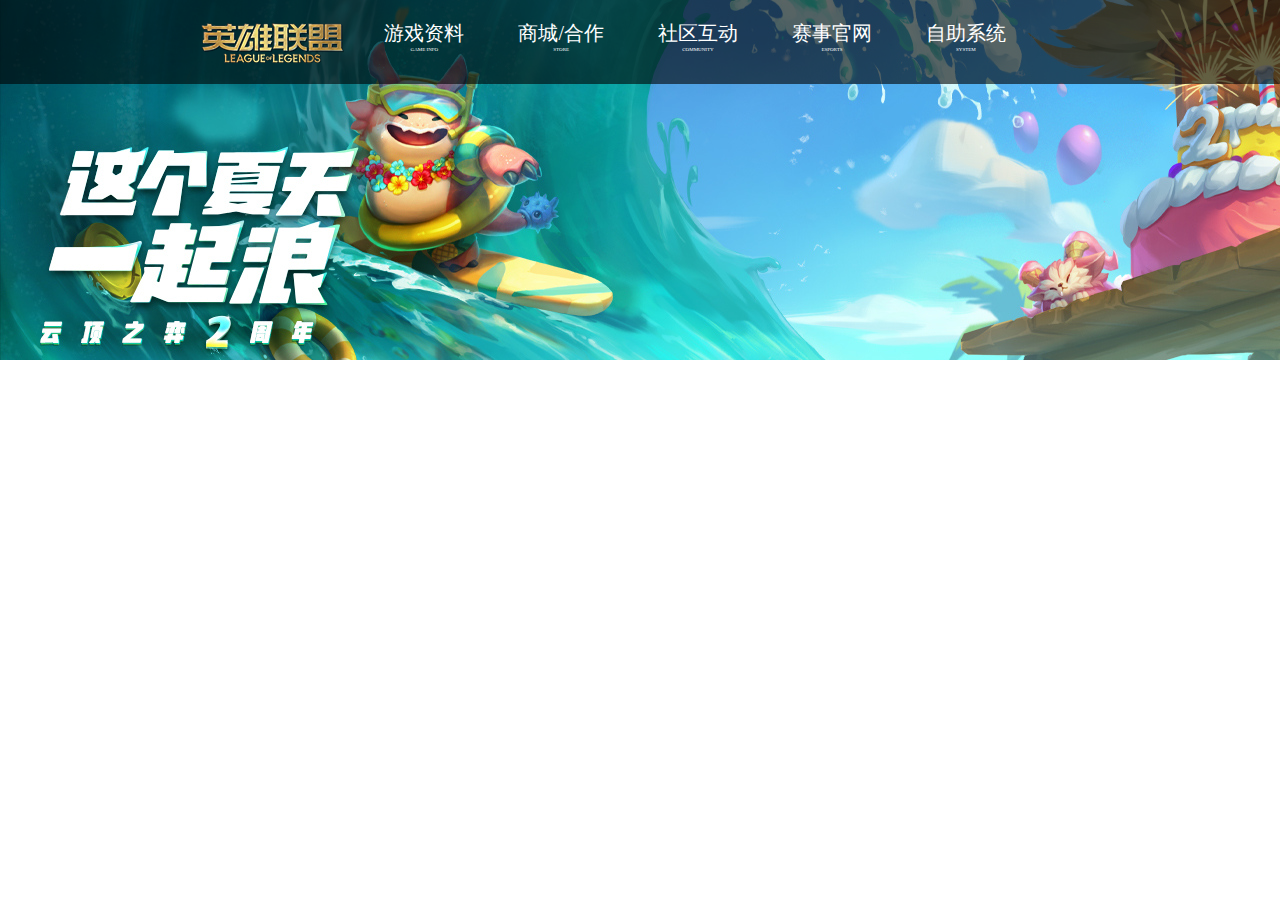
==== 英雄联盟/英雄联盟.html @ 0759413c "实践项目" ====
<!DOCTYPE html>
<html lang="en">
<head>
    <meta charset="UTF-8">
    <meta http-equiv="X-UA-Compatible" content="IE=edge">
    <meta name="viewport" content="width=device-width, initial-scale=1.0">
    <title>英雄联盟</title>
    <link rel="stylesheet" href="网页样式.css">
    <!-- 引入jquery库，必须在head中引用 -->
    <script src="../jquery-3.6.0.js"></script>
    <!-- jquery语法为美元符号$+(选择符selector).+jquery的action()执行对元素操作，即$(selector).action(),下面的hide是表示隐藏当前html
    <script>
        $(document).ready(function(){
            $("button").click(function(){
            $(this).hide();
        });
        });
    </script> -->
</head>
<body class="body">
    <div class="first_toubu">
        <!-- <button type="button">dianwo</button> -->
        <div class="beijin">
            <a class="logo" href="英雄联盟.html"><img src="images/logo.png" alt="logo" title="网站首页"></a>
        <div class="xiala">
            <ul class="caidan">
                <li>
                    <a href="https://lol.qq.com/data/info-heros.shtml" target="_blank" title="游戏资料">
                        <span>游戏资料</span>
                        <p><span>GAME INFO</span></p>
                    </a>
                </li>
                <li>
                    <a>
                        <span>商城/合作</span>
                        <p><span>STORE</span></p>
                    </a>
                </li>
                <li>
                    <a>
                        <span>社区互动</span>
                        <p><span>COMMUNITY</span></p>
                    </a>
                </li>
                <li>
                    <a href="https://lpl.qq.com/" target="_blank" title="赛事官网">
                        <span>赛事官网</span>
                        <p><span>ESPORTS</span></p>
                    </a>
                </li>
                <li>
                    <a>
                        <span>自助系统</span>
                        <p><span>SYSTEM</span></p>
                    </a>
                </li>
            </ul>
        </div>
        <div class="xiangqing">
            <ul class="u1">
                <li>
                    <a href="#" target="_blank">游戏下载</a>
                </li>
                <li>
                    <a href="#" target="_blank">新手指引</a>
                </li>
                <li>
                    <a href="#" target="_blank">资料库</a>
                </li>
                <li>
                    <a href="#" target="_blank">云顶之弈</a>
                </li>
                <li>
                    <a href="#" target="_blank">攻略中心</a>
                </li>
                <li>
                    <a href="#" target="_blank">开发者基地</a>
                </li>
                <li>
                    <a href="#" target="_blank">海克斯战利品库</a>
                </li>
                <li>
                    <a href="#" target="_blank">英雄联盟宇宙</a>
                </li>
            </ul>
            <ul class="u2">
                <li>
                    <a href="#" target="_blank">点券充值</a>
                </li>
                <li>
                    <a href="#" target="_blank">道聚城</a>
                </li>
                <li>
                    <a href="#" target="_blank">周边商城</a>
                </li>
                <li>
                    <a href="#" target="_blank">LOL桌游</a>
                </li>
                <li>
                    <a href="#" target="_blank">网吧特权</a>
                </li>
                <li>
                    <a href="#" target="_blank">电竞小说</a>
                </li>
                <li>
                    <a href="#" target="_blank">新手指引</a>
                </li>
                <li>
                    <a href="#" target="_blank">作者入驻计划</a>
                </li>
            </ul>
            <ul class="u3">
                <li>
                    <a href="#" target="_blank">视频中心</a>
                </li>
                <li>
                    <a href="#" target="_blank">官方微信</a>
                </li>
                <li>
                    <a href="#" target="_blank">官方微博</a>
                </li>
                <li>
                    <a href="#" target="_blank">玩家创作馆</a>
                </li>
                <li>
                    <a href="#" target="_blank">玩家服务</a>
                </li>
                <li>
                    <a href="#" target="_blank">LOL组队专区</a>
                </li>
            </ul>
            <ul class="u4">
                <li>
                    <a href="#" target="_blank">LPL职业联赛</a>
                </li>
                <li>
                    <a href="#" target="_blank">LDL发展联赛</a>
                </li>
                <li>
                    <a href="#" target="_blank">全球总决赛</a>
                </li>
                <li>
                    <a href="#" target="_blank">城市英雄争霸赛</a>
                </li>
                <li>
                    <a href="#" target="_blank">全明星赛</a>
                </li>
                <li>
                    <a href="#" target="_blank">德玛西亚杯</a>
                </li>
                <li>
                    <a href="#" target="_blank">全国高校联赛</a>
                </li>
                <li>
                    <a href="#" target="_blank">云顶之弈公开赛</a>
                </li>
            </ul>
            <ul class="u5">
                <li>
                    <a href="#" target="_blank">图标自助领取</a>
                </li>
                <li>
                    <a href="#" target="_blank">转区系统</a>
                </li>
                <li>
                    <a href="#" target="_blank">封号查询</a>
                </li>
                <li>
                    <a href="#" target="_blank">账号注销</a>
                </li>
                <li>
                    <a href="#" target="_blank">信誉分系统</a>
                </li>
                <li>
                    <a href="#" target="_blank">服务器状态查询</a>
                </li>
                <li>
                    <a href="#" target="_blank">秩序殿堂</a>
                </li>
                <li>
                    <a href="#" target="_blank">峡谷之巅</a>
                </li>
            </ul>
        </div>
        <script src="js/xiala.js"></script>
        </div>
    </div>   
</body>
</html>
---- 英雄联盟/网页样式.css ----
.body{
    margin: 0px;
}
.first_toubu{
    width: 100%;
    height: 360px;
    background-image: url(images/1.jfif);
    position: relative;
}
.beijin .logo{
    position: absolute;
    left: 15%;
    top: 13px;
}
.beijin{
    width: 100%;
    height: 84px;
    background-image: url(images/黑透明背景.png);
}
.xiala{
    position: absolute;
    top: 20px;
    left: 23%;
    width: 800px;
    height: 64px;
}
.caidan{
    margin-top: 0px;
    margin-bottom: 0px;
}
.caidan li{
    list-style: none;
    display: inline-block;
    margin-left: 50px;
}
.caidan li a{
    font-size: 20px;
    color: rgb(255, 255, 255);
    text-decoration: none;
}
.caidan li a p{
    font-size: 5px;
    text-align: center;
}
.caidan p{
    margin-top: 0px;
    margin-bottom: 0px;
}
/* 下拉菜单详情 */
.xiangqing{
    display: none;
    overflow: hidden;
    position: absolute;
    top: 84px;
    left: 0px;
    width: 100%;
    background-image: url(images/黑透明背景.png);

}
.xiangqing ul{
    list-style: none;
    float: left;
    padding: 0px;
}
.xiangqing .u1{
    margin-left: 545px;
    margin-top: 7px;
}
.xiangqing .u2{
    margin-left: 55px;
    margin-top: 7px;
}
.xiangqing .u3{
    margin-left: 65px;
    margin-top: 7px;
}
.xiangqing .u4{
    margin-left: 55px;
    margin-top: 7px;
}
.xiangqing .u5{
    margin-left: 55px;
    margin-top: 7px;
}
.xiangqing ul li{
    margin-bottom: 5px;
}
.xiangqing ul li a{
    font-size: 8px;
    text-decoration: none;
    color: rgb(255, 255, 255);
}
.xiangqing ul li a:hover{
    color: rgb(255, 187, 0);
}
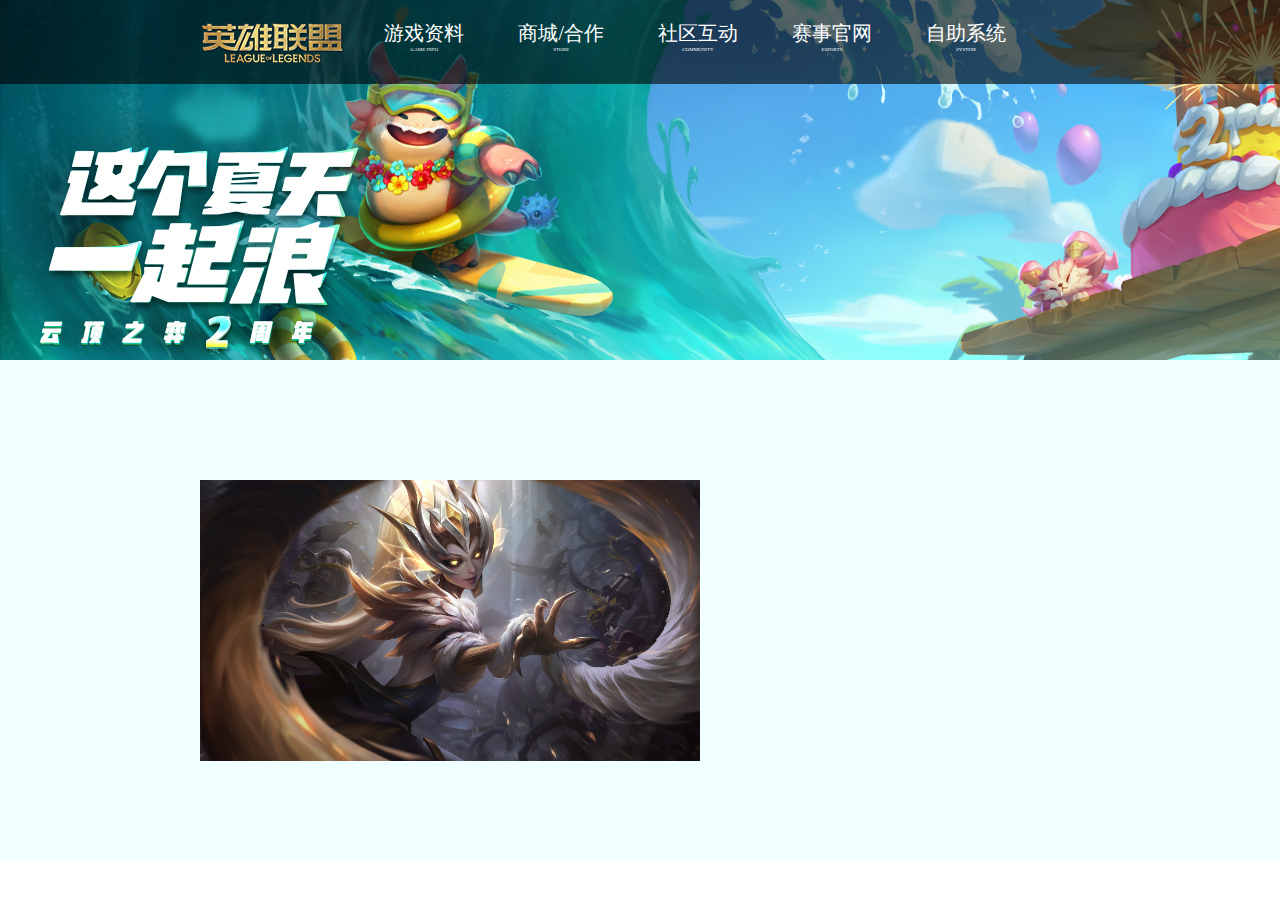
==== commit 060e6600: "Add files via upload" ====
--- a/英雄联盟/英雄联盟.html
+++ b/英雄联盟/英雄联盟.html
@@ -1,189 +1,196 @@
-<!DOCTYPE html>
-<html lang="en">
-<head>
-    <meta charset="UTF-8">
-    <meta http-equiv="X-UA-Compatible" content="IE=edge">
-    <meta name="viewport" content="width=device-width, initial-scale=1.0">
-    <title>英雄联盟</title>
-    <link rel="stylesheet" href="网页样式.css">
-    <!-- 引入jquery库，必须在head中引用 -->
-    <script src="../jquery-3.6.0.js"></script>
-    <!-- jquery语法为美元符号$+(选择符selector).+jquery的action()执行对元素操作，即$(selector).action(),下面的hide是表示隐藏当前html
-    <script>
-        $(document).ready(function(){
-            $("button").click(function(){
-            $(this).hide();
-        });
-        });
-    </script> -->
-</head>
-<body class="body">
-    <div class="first_toubu">
-        <!-- <button type="button">dianwo</button> -->
-        <div class="beijin">
-            <a class="logo" href="英雄联盟.html"><img src="images/logo.png" alt="logo" title="网站首页"></a>
-        <div class="xiala">
-            <ul class="caidan">
-                <li>
-                    <a href="https://lol.qq.com/data/info-heros.shtml" target="_blank" title="游戏资料">
-                        <span>游戏资料</span>
-                        <p><span>GAME INFO</span></p>
-                    </a>
-                </li>
-                <li>
-                    <a>
-                        <span>商城/合作</span>
-                        <p><span>STORE</span></p>
-                    </a>
-                </li>
-                <li>
-                    <a>
-                        <span>社区互动</span>
-                        <p><span>COMMUNITY</span></p>
-                    </a>
-                </li>
-                <li>
-                    <a href="https://lpl.qq.com/" target="_blank" title="赛事官网">
-                        <span>赛事官网</span>
-                        <p><span>ESPORTS</span></p>
-                    </a>
-                </li>
-                <li>
-                    <a>
-                        <span>自助系统</span>
-                        <p><span>SYSTEM</span></p>
-                    </a>
-                </li>
-            </ul>
-        </div>
-        <div class="xiangqing">
-            <ul class="u1">
-                <li>
-                    <a href="#" target="_blank">游戏下载</a>
-                </li>
-                <li>
-                    <a href="#" target="_blank">新手指引</a>
-                </li>
-                <li>
-                    <a href="#" target="_blank">资料库</a>
-                </li>
-                <li>
-                    <a href="#" target="_blank">云顶之弈</a>
-                </li>
-                <li>
-                    <a href="#" target="_blank">攻略中心</a>
-                </li>
-                <li>
-                    <a href="#" target="_blank">开发者基地</a>
-                </li>
-                <li>
-                    <a href="#" target="_blank">海克斯战利品库</a>
-                </li>
-                <li>
-                    <a href="#" target="_blank">英雄联盟宇宙</a>
-                </li>
-            </ul>
-            <ul class="u2">
-                <li>
-                    <a href="#" target="_blank">点券充值</a>
-                </li>
-                <li>
-                    <a href="#" target="_blank">道聚城</a>
-                </li>
-                <li>
-                    <a href="#" target="_blank">周边商城</a>
-                </li>
-                <li>
-                    <a href="#" target="_blank">LOL桌游</a>
-                </li>
-                <li>
-                    <a href="#" target="_blank">网吧特权</a>
-                </li>
-                <li>
-                    <a href="#" target="_blank">电竞小说</a>
-                </li>
-                <li>
-                    <a href="#" target="_blank">新手指引</a>
-                </li>
-                <li>
-                    <a href="#" target="_blank">作者入驻计划</a>
-                </li>
-            </ul>
-            <ul class="u3">
-                <li>
-                    <a href="#" target="_blank">视频中心</a>
-                </li>
-                <li>
-                    <a href="#" target="_blank">官方微信</a>
-                </li>
-                <li>
-                    <a href="#" target="_blank">官方微博</a>
-                </li>
-                <li>
-                    <a href="#" target="_blank">玩家创作馆</a>
-                </li>
-                <li>
-                    <a href="#" target="_blank">玩家服务</a>
-                </li>
-                <li>
-                    <a href="#" target="_blank">LOL组队专区</a>
-                </li>
-            </ul>
-            <ul class="u4">
-                <li>
-                    <a href="#" target="_blank">LPL职业联赛</a>
-                </li>
-                <li>
-                    <a href="#" target="_blank">LDL发展联赛</a>
-                </li>
-                <li>
-                    <a href="#" target="_blank">全球总决赛</a>
-                </li>
-                <li>
-                    <a href="#" target="_blank">城市英雄争霸赛</a>
-                </li>
-                <li>
-                    <a href="#" target="_blank">全明星赛</a>
-                </li>
-                <li>
-                    <a href="#" target="_blank">德玛西亚杯</a>
-                </li>
-                <li>
-                    <a href="#" target="_blank">全国高校联赛</a>
-                </li>
-                <li>
-                    <a href="#" target="_blank">云顶之弈公开赛</a>
-                </li>
-            </ul>
-            <ul class="u5">
-                <li>
-                    <a href="#" target="_blank">图标自助领取</a>
-                </li>
-                <li>
-                    <a href="#" target="_blank">转区系统</a>
-                </li>
-                <li>
-                    <a href="#" target="_blank">封号查询</a>
-                </li>
-                <li>
-                    <a href="#" target="_blank">账号注销</a>
-                </li>
-                <li>
-                    <a href="#" target="_blank">信誉分系统</a>
-                </li>
-                <li>
-                    <a href="#" target="_blank">服务器状态查询</a>
-                </li>
-                <li>
-                    <a href="#" target="_blank">秩序殿堂</a>
-                </li>
-                <li>
-                    <a href="#" target="_blank">峡谷之巅</a>
-                </li>
-            </ul>
-        </div>
-        <script src="js/xiala.js"></script>
-        </div>
-    </div>   
-</body>
+<!DOCTYPE html>
+<html lang="en">
+<head>
+    <meta charset="UTF-8">
+    <meta http-equiv="X-UA-Compatible" content="IE=edge">
+    <meta name="viewport" content="width=device-width, initial-scale=1.0">
+    <title>英雄联盟</title>
+    <link rel="stylesheet" href="网页样式.css">
+    <!-- 引入jquery库，必须在head中引用 -->
+    <script src="../jquery-3.6.0.js"></script>
+    <script src="js/lbt.js"></script>
+    <!-- jquery语法为美元符号$+(选择符selector).+jquery的action()执行对元素操作，即$(selector).action(),下面的hide是表示隐藏当前html
+    <script>
+        $(document).ready(function(){
+            $("button").click(function(){
+            $(this).hide();
+        });
+        });
+    </script> -->
+</head>
+<body class="body">
+    <div class="first_toubu">
+        <!-- <button type="button">dianwo</button> -->
+        <div class="beijin">
+            <a class="logo" href="英雄联盟.html"><img src="images/logo.png" alt="logo" title="网站首页"></a>
+        <div class="xiala">
+            <ul class="caidan">
+                <li>
+                    <a href="https://lol.qq.com/data/info-heros.shtml" target="_blank" title="游戏资料">
+                        <span>游戏资料</span>
+                        <p><span>GAME INFO</span></p>
+                    </a>
+                </li>
+                <li>
+                    <a>
+                        <span>商城/合作</span>
+                        <p><span>STORE</span></p>
+                    </a>
+                </li>
+                <li>
+                    <a>
+                        <span>社区互动</span>
+                        <p><span>COMMUNITY</span></p>
+                    </a>
+                </li>
+                <li>
+                    <a href="https://lpl.qq.com/" target="_blank" title="赛事官网">
+                        <span>赛事官网</span>
+                        <p><span>ESPORTS</span></p>
+                    </a>
+                </li>
+                <li>
+                    <a>
+                        <span>自助系统</span>
+                        <p><span>SYSTEM</span></p>
+                    </a>
+                </li>
+            </ul>
+        </div>
+        <div class="xiangqing">
+            <ul class="u1">
+                <li>
+                    <a href="#" target="_blank">游戏下载</a>
+                </li>
+                <li>
+                    <a href="#" target="_blank">新手指引</a>
+                </li>
+                <li>
+                    <a href="#" target="_blank">资料库</a>
+                </li>
+                <li>
+                    <a href="#" target="_blank">云顶之弈</a>
+                </li>
+                <li>
+                    <a href="#" target="_blank">攻略中心</a>
+                </li>
+                <li>
+                    <a href="#" target="_blank">开发者基地</a>
+                </li>
+                <li>
+                    <a href="#" target="_blank">海克斯战利品库</a>
+                </li>
+                <li>
+                    <a href="#" target="_blank">英雄联盟宇宙</a>
+                </li>
+            </ul>
+            <ul class="u2">
+                <li>
+                    <a href="#" target="_blank">点券充值</a>
+                </li>
+                <li>
+                    <a href="#" target="_blank">道聚城</a>
+                </li>
+                <li>
+                    <a href="#" target="_blank">周边商城</a>
+                </li>
+                <li>
+                    <a href="#" target="_blank">LOL桌游</a>
+                </li>
+                <li>
+                    <a href="#" target="_blank">网吧特权</a>
+                </li>
+                <li>
+                    <a href="#" target="_blank">电竞小说</a>
+                </li>
+                <li>
+                    <a href="#" target="_blank">新手指引</a>
+                </li>
+                <li>
+                    <a href="#" target="_blank">作者入驻计划</a>
+                </li>
+            </ul>
+            <ul class="u3">
+                <li>
+                    <a href="#" target="_blank">视频中心</a>
+                </li>
+                <li>
+                    <a href="#" target="_blank">官方微信</a>
+                </li>
+                <li>
+                    <a href="#" target="_blank">官方微博</a>
+                </li>
+                <li>
+                    <a href="#" target="_blank">玩家创作馆</a>
+                </li>
+                <li>
+                    <a href="#" target="_blank">玩家服务</a>
+                </li>
+                <li>
+                    <a href="#" target="_blank">LOL组队专区</a>
+                </li>
+            </ul>
+            <ul class="u4">
+                <li>
+                    <a href="#" target="_blank">LPL职业联赛</a>
+                </li>
+                <li>
+                    <a href="#" target="_blank">LDL发展联赛</a>
+                </li>
+                <li>
+                    <a href="#" target="_blank">全球总决赛</a>
+                </li>
+                <li>
+                    <a href="#" target="_blank">城市英雄争霸赛</a>
+                </li>
+                <li>
+                    <a href="#" target="_blank">全明星赛</a>
+                </li>
+                <li>
+                    <a href="#" target="_blank">德玛西亚杯</a>
+                </li>
+                <li>
+                    <a href="#" target="_blank">全国高校联赛</a>
+                </li>
+                <li>
+                    <a href="#" target="_blank">云顶之弈公开赛</a>
+                </li>
+            </ul>
+            <ul class="u5">
+                <li>
+                    <a href="#" target="_blank">图标自助领取</a>
+                </li>
+                <li>
+                    <a href="#" target="_blank">转区系统</a>
+                </li>
+                <li>
+                    <a href="#" target="_blank">封号查询</a>
+                </li>
+                <li>
+                    <a href="#" target="_blank">账号注销</a>
+                </li>
+                <li>
+                    <a href="#" target="_blank">信誉分系统</a>
+                </li>
+                <li>
+                    <a href="#" target="_blank">服务器状态查询</a>
+                </li>
+                <li>
+                    <a href="#" target="_blank">秩序殿堂</a>
+                </li>
+                <li>
+                    <a href="#" target="_blank">峡谷之巅</a>
+                </li>
+            </ul>
+        </div>
+        <script src="js/xiala.js"></script>
+        </div>
+    </div> 
+    <div class="second_bufen">
+        <div class="lbt">
+            <a href="#" target="_blank"><img id="lbt" src="images/婕拉.jpg" alt="无法显示图片"></a>
+            <script src="js/lbt.js"></script>
+        </div>
+    </div>  
+</body>
 </html>--- a/英雄联盟/网页样式.css
+++ b/英雄联盟/网页样式.css
@@ -1,95 +1,115 @@
-.body{
-    margin: 0px;
-}
-.first_toubu{
-    width: 100%;
-    height: 360px;
-    background-image: url(images/1.jfif);
-    position: relative;
-}
-.beijin .logo{
-    position: absolute;
-    left: 15%;
-    top: 13px;
-}
-.beijin{
-    width: 100%;
-    height: 84px;
-    background-image: url(images/黑透明背景.png);
-}
-.xiala{
-    position: absolute;
-    top: 20px;
-    left: 23%;
-    width: 800px;
-    height: 64px;
-}
-.caidan{
-    margin-top: 0px;
-    margin-bottom: 0px;
-}
-.caidan li{
-    list-style: none;
-    display: inline-block;
-    margin-left: 50px;
-}
-.caidan li a{
-    font-size: 20px;
-    color: rgb(255, 255, 255);
-    text-decoration: none;
-}
-.caidan li a p{
-    font-size: 5px;
-    text-align: center;
-}
-.caidan p{
-    margin-top: 0px;
-    margin-bottom: 0px;
-}
-/* 下拉菜单详情 */
-.xiangqing{
-    display: none;
-    overflow: hidden;
-    position: absolute;
-    top: 84px;
-    left: 0px;
-    width: 100%;
-    background-image: url(images/黑透明背景.png);
-
-}
-.xiangqing ul{
-    list-style: none;
-    float: left;
-    padding: 0px;
-}
-.xiangqing .u1{
-    margin-left: 545px;
-    margin-top: 7px;
-}
-.xiangqing .u2{
-    margin-left: 55px;
-    margin-top: 7px;
-}
-.xiangqing .u3{
-    margin-left: 65px;
-    margin-top: 7px;
-}
-.xiangqing .u4{
-    margin-left: 55px;
-    margin-top: 7px;
-}
-.xiangqing .u5{
-    margin-left: 55px;
-    margin-top: 7px;
-}
-.xiangqing ul li{
-    margin-bottom: 5px;
-}
-.xiangqing ul li a{
-    font-size: 8px;
-    text-decoration: none;
-    color: rgb(255, 255, 255);
-}
-.xiangqing ul li a:hover{
-    color: rgb(255, 187, 0);
-}
+/* 头部样式控制 */
+.body{
+    margin: 0px;
+}
+.first_toubu{
+    width: 100%;
+    height: 360px;
+    background-image: url(images/1.jfif);
+    position: relative;
+}
+.beijin .logo{
+    position: absolute;
+    left: 15%;
+    top: 13px;
+}
+.beijin{
+    width: 100%;
+    height: 84px;
+    background-image: url(images/黑透明背景.png);
+}
+.xiala{
+    position: absolute;
+    top: 20px;
+    left: 23%;
+    width: 800px;
+    height: 64px;
+}
+.caidan{
+    margin-top: 0px;
+    margin-bottom: 0px;
+}
+.caidan li{
+    list-style: none;
+    display: inline-block;
+    margin-left: 50px;
+}
+.caidan li a{
+    font-size: 20px;
+    color: rgb(255, 255, 255);
+    text-decoration: none;
+}
+.caidan li a p{
+    font-size: 5px;
+    text-align: center;
+}
+.caidan p{
+    margin-top: 0px;
+    margin-bottom: 0px;
+}
+/* 下拉菜单详情 */
+.xiangqing{
+    display: none;
+    overflow: hidden;
+    position: absolute;
+    top: 84px;
+    left: 0px;
+    width: 100%;
+    background-image: url(images/黑透明背景.png);
+
+}
+.xiangqing ul{
+    list-style: none;
+    float: left;
+    padding: 0px;
+}
+.xiangqing .u1{
+    margin-left: 545px;
+    margin-top: 7px;
+}
+.xiangqing .u2{
+    margin-left: 55px;
+    margin-top: 7px;
+}
+.xiangqing .u3{
+    margin-left: 65px;
+    margin-top: 7px;
+}
+.xiangqing .u4{
+    margin-left: 55px;
+    margin-top: 7px;
+}
+.xiangqing .u5{
+    margin-left: 55px;
+    margin-top: 7px;
+}
+.xiangqing ul li{
+    margin-bottom: 5px;
+}
+.xiangqing ul li a{
+    font-size: 8px;
+    text-decoration: none;
+    color: rgb(255, 255, 255);
+}
+.xiangqing ul li a:hover{
+    color: rgb(255, 187, 0);
+}
+/* 第二部分样式控制 */
+.second_bufen{
+    width: 100%;
+    background-color: azure;
+    height: 500px;
+}
+.second_bufen .lbt{
+    padding-left: 200px;
+    padding-top: 120px;
+    width: 500px;
+}
+.second_bufen .lbt a{
+    display: block;
+    text-decoration: none;
+    height: 281.25px;
+}
+.second_bufen .lbt img{
+    width: 500px;
+}